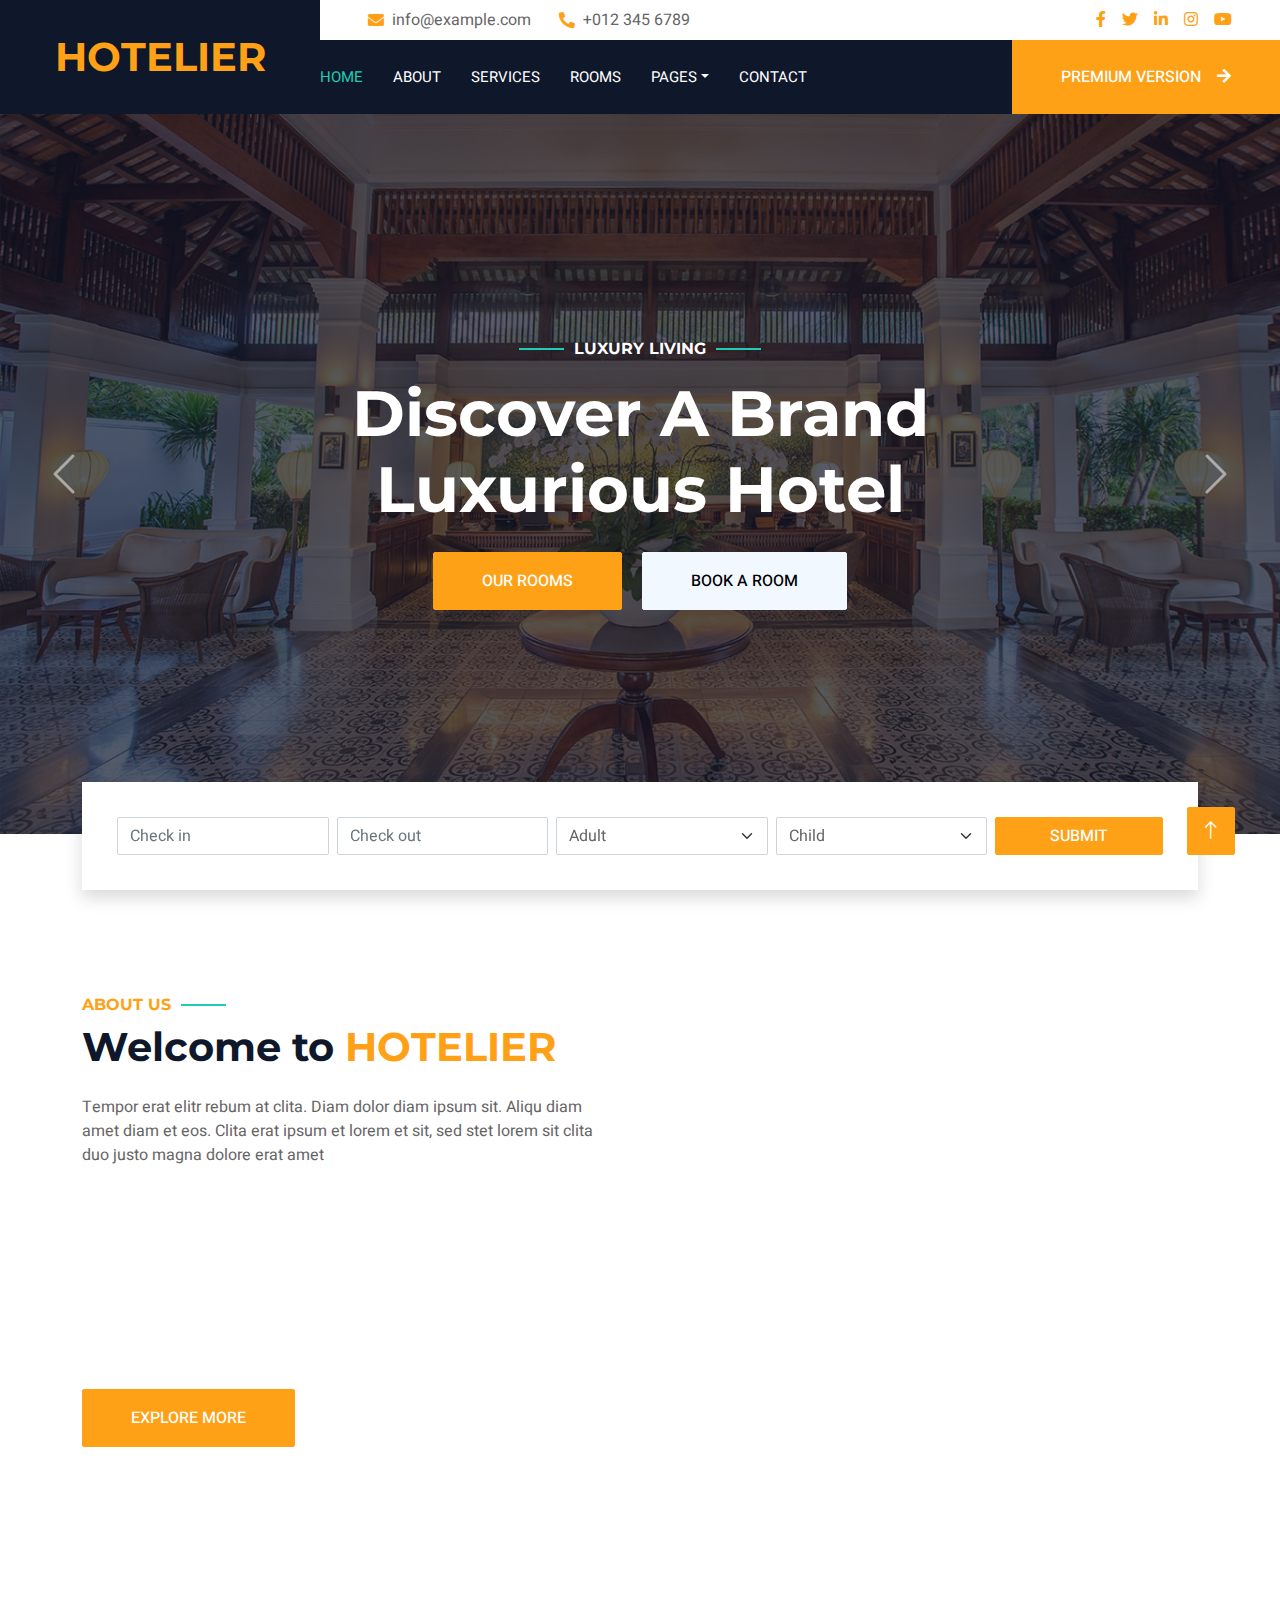
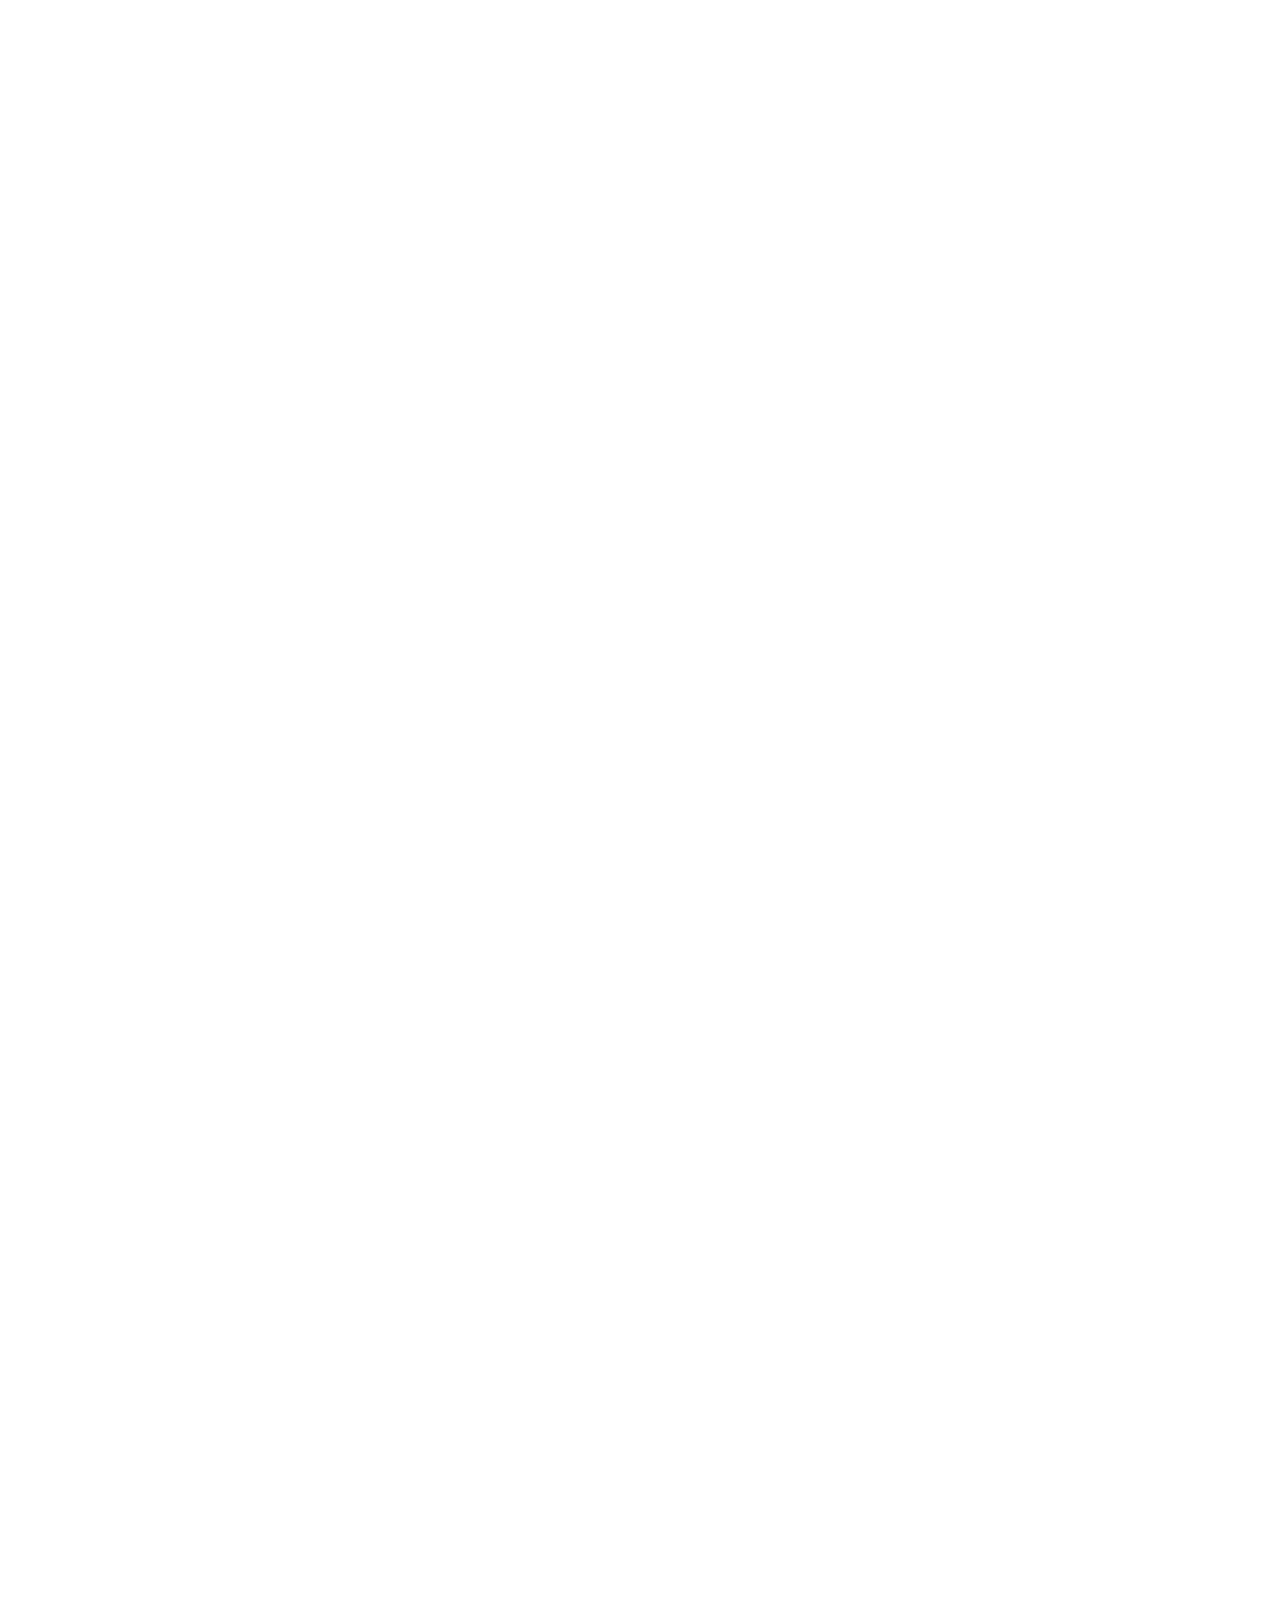
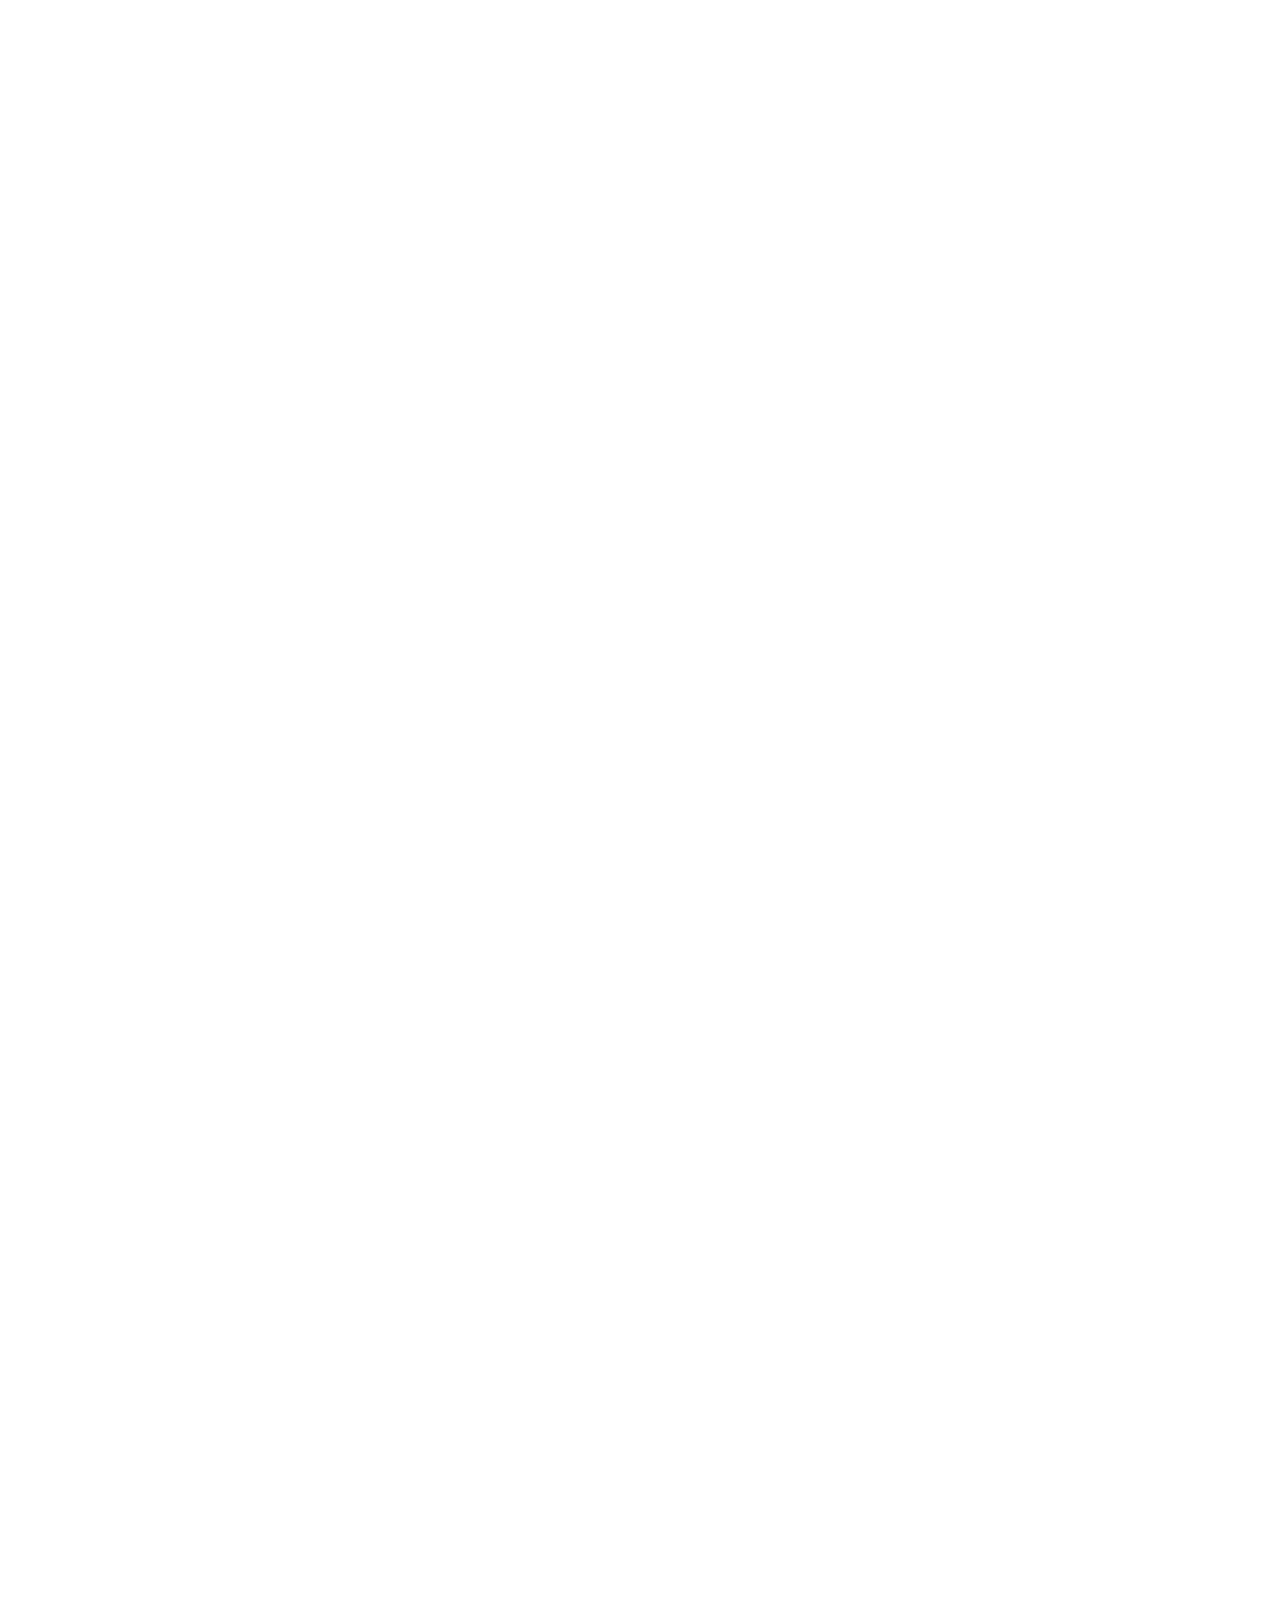
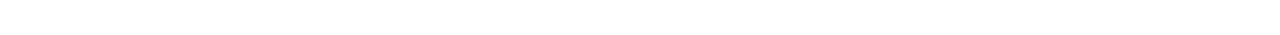
==== index.html @ d0efa6f9 "......" ====
<!DOCTYPE html>
<html lang="en">

<head>
    <meta charset="utf-8">
    <title>Hotelier - Hotel HTML Template</title>
    <meta content="width=device-width, initial-scale=1.0" name="viewport">
    <meta content="" name="keywords">
    <meta content="" name="description">

    <!-- Favicon -->
    <link href="img/favicon.ico" rel="icon">

    <!-- Google Web Fonts -->
    <link rel="preconnect" href="https://fonts.googleapis.com">
    <link rel="preconnect" href="https://fonts.gstatic.com" crossorigin>
    <link href="https://fonts.googleapis.com/css2?family=Heebo:wght@400;500;600;700&family=Montserrat:wght@400;500;600;700&display=swap" rel="stylesheet">  

    <!-- Icon Font Stylesheet -->
    <link href="https://cdnjs.cloudflare.com/ajax/libs/font-awesome/5.10.0/css/all.min.css" rel="stylesheet">
    <link href="https://cdn.jsdelivr.net/npm/bootstrap-icons@1.4.1/font/bootstrap-icons.css" rel="stylesheet">

    <!-- Libraries Stylesheet -->
    <link href="lib/animate/animate.min.css" rel="stylesheet">
    <link href="lib/owlcarousel/assets/owl.carousel.min.css" rel="stylesheet">
    <link href="lib/tempusdominus/css/tempusdominus-bootstrap-4.min.css" rel="stylesheet" />

    <!-- Customized Bootstrap Stylesheet -->
    <link href="css/bootstrap.min.css" rel="stylesheet">

    <!-- Template Stylesheet -->
    <link href="css/style.css" rel="stylesheet">
</head>

<body>
    <div class="container-xxl bg-white p-0">
        <!-- Spinner Start -->
        <div id="spinner" class="show bg-white position-fixed translate-middle w-100 vh-100 top-50 start-50 d-flex align-items-center justify-content-center">
            <div class="spinner-border text-primary" style="width: 3rem; height: 3rem;" role="status">
                <span class="sr-only">Loading...</span>
            </div>
        </div>
        <!-- Spinner End -->

        <!-- Header Start -->
        <div class="container-fluid bg-dark px-0">
            <div class="row gx-0">
                <div class="col-lg-3 bg-dark d-none d-lg-block">
                    <a href="index.html" class="navbar-brand w-100 h-100 m-0 p-0 d-flex align-items-center justify-content-center">
                        <h1 class="m-0 text-primary text-uppercase">Hotelier</h1>
                    </a>
                </div>
                <div class="col-lg-9">
                    <div class="row gx-0 bg-white d-none d-lg-flex">
                        <div class="col-lg-7 px-5 text-start">
                            <div class="h-100 d-inline-flex align-items-center py-2 me-4">
                                <i class="fa fa-envelope text-primary me-2"></i>
                                <p class="mb-0">info@example.com</p>
                            </div>
                            <div class="h-100 d-inline-flex align-items-center py-2">
                                <i class="fa fa-phone-alt text-primary me-2"></i>
                                <p class="mb-0">+012 345 6789</p>
                            </div>
                        </div>
                        <div class="col-lg-5 px-5 text-end">
                            <div class="d-inline-flex align-items-center py-2">
                                <a class="me-3" href=""><i class="fab fa-facebook-f"></i></a>
                                <a class="me-3" href=""><i class="fab fa-twitter"></i></a>
                                <a class="me-3" href=""><i class="fab fa-linkedin-in"></i></a>
                                <a class="me-3" href=""><i class="fab fa-instagram"></i></a>
                                <a class="" href=""><i class="fab fa-youtube"></i></a>
                            </div>
                        </div>
                    </div>
                    <nav class="navbar navbar-expand-lg bg-dark navbar-dark p-3 p-lg-0">
                        <a href="index.html" class="navbar-brand d-block d-lg-none">
                            <h1 class="m-0 text-primary text-uppercase">Hotelier</h1>
                        </a>
                        <button type="button" class="navbar-toggler" data-bs-toggle="collapse" data-bs-target="#navbarCollapse">
                            <span class="navbar-toggler-icon"></span>
                        </button>
                        <div class="collapse navbar-collapse justify-content-between" id="navbarCollapse">
                            <div class="navbar-nav mr-auto py-0">
                                <a href="index.html" class="nav-item nav-link active">Home</a>
                                <a href="about.html" class="nav-item nav-link">About</a>
                                <a href="service.html" class="nav-item nav-link">Services</a>
                                <a href="room.html" class="nav-item nav-link">Rooms</a>
                                <div class="nav-item dropdown">
                                    <a href="#" class="nav-link dropdown-toggle" data-bs-toggle="dropdown">Pages</a>
                                    <div class="dropdown-menu rounded-0 m-0">
                                        <a href="booking.html" class="dropdown-item">Booking</a>
                                        <a href="team.html" class="dropdown-item">Our Team</a>
                                        <a href="testimonial.html" class="dropdown-item">Testimonial</a>
                                    </div>
                                </div>
                                <a href="contact.html" class="nav-item nav-link">Contact</a>
                            </div>
                            <a href="https://htmlcodex.com/hotel-html-template-pro" class="btn btn-primary rounded-0 py-4 px-md-5 d-none d-lg-block">Premium Version<i class="fa fa-arrow-right ms-3"></i></a>
                        </div>
                    </nav>
                </div>
            </div>
        </div>
        <!-- Header End -->


        <!-- Carousel Start -->
        <div class="container-fluid p-0 mb-5">
            <div id="header-carousel" class="carousel slide" data-bs-ride="carousel">
                <div class="carousel-inner">
                    <div class="carousel-item active">
                        <img class="w-100" src="img/carousel-1.jpg" alt="Image">
                        <div class="carousel-caption d-flex flex-column align-items-center justify-content-center">
                            <div class="p-3" style="max-width: 700px;">
                                <h6 class="section-title text-white text-uppercase mb-3 animated slideInDown">Luxury Living</h6>
                                <h1 class="display-3 text-white mb-4 animated slideInDown">Discover A Brand Luxurious Hotel</h1>
                                <a href="" class="btn btn-primary py-md-3 px-md-5 me-3 animated slideInLeft">Our Rooms</a>
                                <a href="" class="btn btn-light py-md-3 px-md-5 animated slideInRight">Book A Room</a>
                            </div>
                        </div>
                    </div>
                    <div class="carousel-item">
                        <img class="w-100" src="img/carousel-2.jpg" alt="Image">
                        <div class="carousel-caption d-flex flex-column align-items-center justify-content-center">
                            <div class="p-3" style="max-width: 700px;">
                                <h6 class="section-title text-white text-uppercase mb-3 animated slideInDown">Luxury Living</h6>
                                <h1 class="display-3 text-white mb-4 animated slideInDown">Discover A Brand Luxurious Hotel</h1>
                                <a href="" class="btn btn-primary py-md-3 px-md-5 me-3 animated slideInLeft">Our Rooms</a>
                                <a href="" class="btn btn-light py-md-3 px-md-5 animated slideInRight">Book A Room</a>
                            </div>
                        </div>
                    </div>
                </div>
                <button class="carousel-control-prev" type="button" data-bs-target="#header-carousel"
                    data-bs-slide="prev">
                    <span class="carousel-control-prev-icon" aria-hidden="true"></span>
                    <span class="visually-hidden">Previous</span>
                </button>
                <button class="carousel-control-next" type="button" data-bs-target="#header-carousel"
                    data-bs-slide="next">
                    <span class="carousel-control-next-icon" aria-hidden="true"></span>
                    <span class="visually-hidden">Next</span>
                </button>
            </div>
        </div>
        <!-- Carousel End -->


        <!-- Booking Start -->
        <div class="container-fluid booking pb-5 wow fadeIn" data-wow-delay="0.1s">
            <div class="container">
                <div class="bg-white shadow" style="padding: 35px;">
                    <div class="row g-2">
                        <div class="col-md-10">
                            <div class="row g-2">
                                <div class="col-md-3">
                                    <div class="date" id="date1" data-target-input="nearest">
                                        <input type="text" class="form-control datetimepicker-input"
                                            placeholder="Check in" data-target="#date1" data-toggle="datetimepicker" />
                                    </div>
                                </div>
                                <div class="col-md-3">
                                    <div class="date" id="date2" data-target-input="nearest">
                                        <input type="text" class="form-control datetimepicker-input" placeholder="Check out" data-target="#date2" data-toggle="datetimepicker"/>
                                    </div>
                                </div>
                                <div class="col-md-3">
                                    <select class="form-select">
                                        <option selected>Adult</option>
                                        <option value="1">Adult 1</option>
                                        <option value="2">Adult 2</option>
                                        <option value="3">Adult 3</option>
                                    </select>
                                </div>
                                <div class="col-md-3">
                                    <select class="form-select">
                                        <option selected>Child</option>
                                        <option value="1">Child 1</option>
                                        <option value="2">Child 2</option>
                                        <option value="3">Child 3</option>
                                    </select>
                                </div>
                            </div>
                        </div>
                        <div class="col-md-2">
                            <button class="btn btn-primary w-100">Submit</button>
                        </div>
                    </div>
                </div>
            </div>
        </div>
        <!-- Booking End -->


        <!-- About Start -->
        <div class="container-xxl py-5">
            <div class="container">
                <div class="row g-5 align-items-center">
                    <div class="col-lg-6">
                        <h6 class="section-title text-start text-primary text-uppercase">About Us</h6>
                        <h1 class="mb-4">Welcome to <span class="text-primary text-uppercase">Hotelier</span></h1>
                        <p class="mb-4">Tempor erat elitr rebum at clita. Diam dolor diam ipsum sit. Aliqu diam amet diam et eos. Clita erat ipsum et lorem et sit, sed stet lorem sit clita duo justo magna dolore erat amet</p>
                        <div class="row g-3 pb-4">
                            <div class="col-sm-4 wow fadeIn" data-wow-delay="0.1s">
                                <div class="border rounded p-1">
                                    <div class="border rounded text-center p-4">
                                        <i class="fa fa-hotel fa-2x text-primary mb-2"></i>
                                        <h2 class="mb-1" data-toggle="counter-up">1234</h2>
                                        <p class="mb-0">Rooms</p>
                                    </div>
                                </div>
                            </div>
                            <div class="col-sm-4 wow fadeIn" data-wow-delay="0.3s">
                                <div class="border rounded p-1">
                                    <div class="border rounded text-center p-4">
                                        <i class="fa fa-users-cog fa-2x text-primary mb-2"></i>
                                        <h2 class="mb-1" data-toggle="counter-up">1234</h2>
                                        <p class="mb-0">Staffs</p>
                                    </div>
                                </div>
                            </div>
                            <div class="col-sm-4 wow fadeIn" data-wow-delay="0.5s">
                                <div class="border rounded p-1">
                                    <div class="border rounded text-center p-4">
                                        <i class="fa fa-users fa-2x text-primary mb-2"></i>
                                        <h2 class="mb-1" data-toggle="counter-up">1234</h2>
                                        <p class="mb-0">Clients</p>
                                    </div>
                                </div>
                            </div>
                        </div>
                        <a class="btn btn-primary py-3 px-5 mt-2" href="">Explore More</a>
                    </div>
                    <div class="col-lg-6">
                        <div class="row g-3">
                            <div class="col-6 text-end">
                                <img class="img-fluid rounded w-75 wow zoomIn" data-wow-delay="0.1s" src="img/about-1.jpg" style="margin-top: 25%;">
                            </div>
                            <div class="col-6 text-start">
                                <img class="img-fluid rounded w-100 wow zoomIn" data-wow-delay="0.3s" src="img/about-2.jpg">
                            </div>
                            <div class="col-6 text-end">
                                <img class="img-fluid rounded w-50 wow zoomIn" data-wow-delay="0.5s" src="img/about-3.jpg">
                            </div>
                            <div class="col-6 text-start">
                                <img class="img-fluid rounded w-75 wow zoomIn" data-wow-delay="0.7s" src="img/about-4.jpg">
                            </div>
                        </div>
                    </div>
                </div>
            </div>
        </div>
        <!-- About End -->


        <!-- Room Start -->
        <div class="container-xxl py-5">
            <div class="container">
                <div class="text-center wow fadeInUp" data-wow-delay="0.1s">
                    <h6 class="section-title text-center text-primary text-uppercase">Our Rooms</h6>
                    <h1 class="mb-5">Explore Our <span class="text-primary text-uppercase">Rooms</span></h1>
                </div>
                <div class="row g-4">
                    <div class="col-lg-4 col-md-6 wow fadeInUp" data-wow-delay="0.1s">
                        <div class="room-item shadow rounded overflow-hidden">
                            <div class="position-relative">
                                <img class="img-fluid" src="img/room-1.jpg" alt="">
                                <small class="position-absolute start-0 top-100 translate-middle-y bg-primary text-white rounded py-1 px-3 ms-4">$100/Night</small>
                            </div>
                            <div class="p-4 mt-2">
                                <div class="d-flex justify-content-between mb-3">
                                    <h5 class="mb-0">Junior Suite</h5>
                                    <div class="ps-2">
                                        <small class="fa fa-star text-primary"></small>
                                        <small class="fa fa-star text-primary"></small>
                                        <small class="fa fa-star text-primary"></small>
                                        <small class="fa fa-star text-primary"></small>
                                        <small class="fa fa-star text-primary"></small>
                                    </div>
                                </div>
                                <div class="d-flex mb-3">
                                    <small class="border-end me-3 pe-3"><i class="fa fa-bed text-primary me-2"></i>3 Bed</small>
                                    <small class="border-end me-3 pe-3"><i class="fa fa-bath text-primary me-2"></i>2 Bath</small>
                                    <small><i class="fa fa-wifi text-primary me-2"></i>Wifi</small>
                                </div>
                                <p class="text-body mb-3">Erat ipsum justo amet duo et elitr dolor, est duo duo eos lorem sed diam stet diam sed stet lorem.</p>
                                <div class="d-flex justify-content-between">
                                    <a class="btn btn-sm btn-primary rounded py-2 px-4" href="">View Detail</a>
                                    <a class="btn btn-sm btn-dark rounded py-2 px-4" href="">Book Now</a>
                                </div>
                            </div>
                        </div>
                    </div>
                    <div class="col-lg-4 col-md-6 wow fadeInUp" data-wow-delay="0.3s">
                        <div class="room-item shadow rounded overflow-hidden">
                            <div class="position-relative">
                                <img class="img-fluid" src="img/room-2.jpg" alt="">
                                <small class="position-absolute start-0 top-100 translate-middle-y bg-primary text-white rounded py-1 px-3 ms-4">$100/Night</small>
                            </div>
                            <div class="p-4 mt-2">
                                <div class="d-flex justify-content-between mb-3">
                                    <h5 class="mb-0">Executive Suite</h5>
                                    <div class="ps-2">
                                        <small class="fa fa-star text-primary"></small>
                                        <small class="fa fa-star text-primary"></small>
                                        <small class="fa fa-star text-primary"></small>
                                        <small class="fa fa-star text-primary"></small>
                                        <small class="fa fa-star text-primary"></small>
                                    </div>
                                </div>
                                <div class="d-flex mb-3">
                                    <small class="border-end me-3 pe-3"><i class="fa fa-bed text-primary me-2"></i>3 Bed</small>
                                    <small class="border-end me-3 pe-3"><i class="fa fa-bath text-primary me-2"></i>2 Bath</small>
                                    <small><i class="fa fa-wifi text-primary me-2"></i>Wifi</small>
                                </div>
                                <p class="text-body mb-3">Erat ipsum justo amet duo et elitr dolor, est duo duo eos lorem sed diam stet diam sed stet lorem.</p>
                                <div class="d-flex justify-content-between">
                                    <a class="btn btn-sm btn-primary rounded py-2 px-4" href="">View Detail</a>
                                    <a class="btn btn-sm btn-dark rounded py-2 px-4" href="">Book Now</a>
                                </div>
                            </div>
                        </div>
                    </div>
                    <div class="col-lg-4 col-md-6 wow fadeInUp" data-wow-delay="0.6s">
                        <div class="room-item shadow rounded overflow-hidden">
                            <div class="position-relative">
                                <img class="img-fluid" src="img/room-3.jpg" alt="">
                                <small class="position-absolute start-0 top-100 translate-middle-y bg-primary text-white rounded py-1 px-3 ms-4">$100/Night</small>
                            </div>
                            <div class="p-4 mt-2">
                                <div class="d-flex justify-content-between mb-3">
                                    <h5 class="mb-0">Super Deluxe</h5>
                                    <div class="ps-2">
                                        <small class="fa fa-star text-primary"></small>
                                        <small class="fa fa-star text-primary"></small>
                                        <small class="fa fa-star text-primary"></small>
                                        <small class="fa fa-star text-primary"></small>
                                        <small class="fa fa-star text-primary"></small>
                                    </div>
                                </div>
                                <div class="d-flex mb-3">
                                    <small class="border-end me-3 pe-3"><i class="fa fa-bed text-primary me-2"></i>3 Bed</small>
                                    <small class="border-end me-3 pe-3"><i class="fa fa-bath text-primary me-2"></i>2 Bath</small>
                                    <small><i class="fa fa-wifi text-primary me-2"></i>Wifi</small>
                                </div>
                                <p class="text-body mb-3">Erat ipsum justo amet duo et elitr dolor, est duo duo eos lorem sed diam stet diam sed stet lorem.</p>
                                <div class="d-flex justify-content-between">
                                    <a class="btn btn-sm btn-primary rounded py-2 px-4" href="">View Detail</a>
                                    <a class="btn btn-sm btn-dark rounded py-2 px-4" href="">Book Now</a>
                                </div>
                            </div>
                        </div>
                    </div>
                </div>
            </div>
        </div>
        <!-- Room End -->



        <!-- Service Start -->
        <div class="container-xxl py-5">
            <div class="container">
                <div class="text-center wow fadeInUp" data-wow-delay="0.1s">
                    <h6 class="section-title text-center text-primary text-uppercase">Our Services</h6>
                    <h1 class="mb-5">Explore Our <span class="text-primary text-uppercase">Services</span></h1>
                </div>
                <div class="row g-4">
                    <div class="col-lg-4 col-md-6 wow fadeInUp" data-wow-delay="0.1s">
                        <a class="service-item rounded" href="">
                            <div class="service-icon bg-transparent border rounded p-1">
                                <div class="w-100 h-100 border rounded d-flex align-items-center justify-content-center">
                                    <i class="fa fa-hotel fa-2x text-primary"></i>
                                </div>
                            </div>
                            <h5 class="mb-3">Rooms & Appartment</h5>
                            <p class="text-body mb-0">Erat ipsum justo amet duo et elitr dolor, est duo duo eos lorem sed diam stet diam sed stet lorem.</p>
                        </a>
                    </div>
                    <div class="col-lg-4 col-md-6 wow fadeInUp" data-wow-delay="0.2s">
                        <a class="service-item rounded" href="">
                            <div class="service-icon bg-transparent border rounded p-1">
                                <div class="w-100 h-100 border rounded d-flex align-items-center justify-content-center">
                                    <i class="fa fa-utensils fa-2x text-primary"></i>
                                </div>
                            </div>
                            <h5 class="mb-3">Food & Restaurant</h5>
                            <p class="text-body mb-0">Erat ipsum justo amet duo et elitr dolor, est duo duo eos lorem sed diam stet diam sed stet lorem.</p>
                        </a>
                    </div>
                    <div class="col-lg-4 col-md-6 wow fadeInUp" data-wow-delay="0.3s">
                        <a class="service-item rounded" href="">
                            <div class="service-icon bg-transparent border rounded p-1">
                                <div class="w-100 h-100 border rounded d-flex align-items-center justify-content-center">
                                    <i class="fa fa-spa fa-2x text-primary"></i>
                                </div>
                            </div>
                            <h5 class="mb-3">Spa & Fitness</h5>
                            <p class="text-body mb-0">Erat ipsum justo amet duo et elitr dolor, est duo duo eos lorem sed diam stet diam sed stet lorem.</p>
                        </a>
                    </div>
                    <div class="col-lg-4 col-md-6 wow fadeInUp" data-wow-delay="0.4s">
                        <a class="service-item rounded" href="">
                            <div class="service-icon bg-transparent border rounded p-1">
                                <div class="w-100 h-100 border rounded d-flex align-items-center justify-content-center">
                                    <i class="fa fa-swimmer fa-2x text-primary"></i>
                                </div>
                            </div>
                            <h5 class="mb-3">Sports & Gaming</h5>
                            <p class="text-body mb-0">Erat ipsum justo amet duo et elitr dolor, est duo duo eos lorem sed diam stet diam sed stet lorem.</p>
                        </a>
                    </div>
                    <div class="col-lg-4 col-md-6 wow fadeInUp" data-wow-delay="0.5s">
                        <a class="service-item rounded" href="">
                            <div class="service-icon bg-transparent border rounded p-1">
                                <div class="w-100 h-100 border rounded d-flex align-items-center justify-content-center">
                                    <i class="fa fa-glass-cheers fa-2x text-primary"></i>
                                </div>
                            </div>
                            <h5 class="mb-3">Event & Party</h5>
                            <p class="text-body mb-0">Erat ipsum justo amet duo et elitr dolor, est duo duo eos lorem sed diam stet diam sed stet lorem.</p>
                        </a>
                    </div>
                    <div class="col-lg-4 col-md-6 wow fadeInUp" data-wow-delay="0.6s">
                        <a class="service-item rounded" href="">
                            <div class="service-icon bg-transparent border rounded p-1">
                                <div class="w-100 h-100 border rounded d-flex align-items-center justify-content-center">
                                    <i class="fa fa-dumbbell fa-2x text-primary"></i>
                                </div>
                            </div>
                            <h5 class="mb-3">GYM & Yoga</h5>
                            <p class="text-body mb-0">Erat ipsum justo amet duo et elitr dolor, est duo duo eos lorem sed diam stet diam sed stet lorem.</p>
                        </a>
                    </div>
                </div>
            </div>
        </div>
        <!-- Service End -->


        <!-- Testimonial Start -->
        <div class="container-xxl testimonial my-5 py-5 bg-dark wow zoomIn" data-wow-delay="0.1s">
            <div class="container">
                <div class="owl-carousel testimonial-carousel py-5">
                    <div class="testimonial-item position-relative bg-white rounded overflow-hidden">
                        <p>Tempor stet labore dolor clita stet diam amet ipsum dolor duo ipsum rebum stet dolor amet diam stet. Est stet ea lorem amet est kasd kasd et erat magna eos</p>
                        <div class="d-flex align-items-center">
                            <img class="img-fluid flex-shrink-0 rounded" src="img/testimonial-1.jpg" style="width: 45px; height: 45px;">
                            <div class="ps-3">
                                <h6 class="fw-bold mb-1">Client Name</h6>
                                <small>Profession</small>
                            </div>
                        </div>
                        <i class="fa fa-quote-right fa-3x text-primary position-absolute end-0 bottom-0 me-4 mb-n1"></i>
                    </div>
                    <div class="testimonial-item position-relative bg-white rounded overflow-hidden">
                        <p>Tempor stet labore dolor clita stet diam amet ipsum dolor duo ipsum rebum stet dolor amet diam stet. Est stet ea lorem amet est kasd kasd et erat magna eos</p>
                        <div class="d-flex align-items-center">
                            <img class="img-fluid flex-shrink-0 rounded" src="img/testimonial-2.jpg" style="width: 45px; height: 45px;">
                            <div class="ps-3">
                                <h6 class="fw-bold mb-1">Client Name</h6>
                                <small>Profession</small>
                            </div>
                        </div>
                        <i class="fa fa-quote-right fa-3x text-primary position-absolute end-0 bottom-0 me-4 mb-n1"></i>
                    </div>
                    <div class="testimonial-item position-relative bg-white rounded overflow-hidden">
                        <p>Tempor stet labore dolor clita stet diam amet ipsum dolor duo ipsum rebum stet dolor amet diam stet. Est stet ea lorem amet est kasd kasd et erat magna eos</p>
                        <div class="d-flex align-items-center">
                            <img class="img-fluid flex-shrink-0 rounded" src="img/testimonial-3.jpg" style="width: 45px; height: 45px;">
                            <div class="ps-3">
                                <h6 class="fw-bold mb-1">Client Name</h6>
                                <small>Profession</small>
                            </div>
                        </div>
                        <i class="fa fa-quote-right fa-3x text-primary position-absolute end-0 bottom-0 me-4 mb-n1"></i>
                    </div>
                </div>
            </div>
        </div>
        <!-- Testimonial End -->


        <!-- Team Start -->
        <div class="container-xxl py-5">
            <div class="container">
                <div class="text-center wow fadeInUp" data-wow-delay="0.1s">
                    <h6 class="section-title text-center text-primary text-uppercase">Our Team</h6>
                    <h1 class="mb-5">Explore Our <span class="text-primary text-uppercase">Staffs</span></h1>
                </div>
                <div class="row g-4">
                    <div class="col-lg-3 col-md-6 wow fadeInUp" data-wow-delay="0.1s">
                        <div class="rounded shadow overflow-hidden">
                            <div class="position-relative">
                                <img class="img-fluid" src="img/team-1.jpg" alt="">
                                <div class="position-absolute start-50 top-100 translate-middle d-flex align-items-center">
                                    <a class="btn btn-square btn-primary mx-1" href=""><i class="fab fa-facebook-f"></i></a>
                                    <a class="btn btn-square btn-primary mx-1" href=""><i class="fab fa-twitter"></i></a>
                                    <a class="btn btn-square btn-primary mx-1" href=""><i class="fab fa-instagram"></i></a>
                                </div>
                            </div>
                            <div class="text-center p-4 mt-3">
                                <h5 class="fw-bold mb-0">Full Name</h5>
                                <small>Designation</small>
                            </div>
                        </div>
                    </div>
                    <div class="col-lg-3 col-md-6 wow fadeInUp" data-wow-delay="0.3s">
                        <div class="rounded shadow overflow-hidden">
                            <div class="position-relative">
                                <img class="img-fluid" src="img/team-2.jpg" alt="">
                                <div class="position-absolute start-50 top-100 translate-middle d-flex align-items-center">
                                    <a class="btn btn-square btn-primary mx-1" href=""><i class="fab fa-facebook-f"></i></a>
                                    <a class="btn btn-square btn-primary mx-1" href=""><i class="fab fa-twitter"></i></a>
                                    <a class="btn btn-square btn-primary mx-1" href=""><i class="fab fa-instagram"></i></a>
                                </div>
                            </div>
                            <div class="text-center p-4 mt-3">
                                <h5 class="fw-bold mb-0">Full Name</h5>
                                <small>Designation</small>
                            </div>
                        </div>
                    </div>
                    <div class="col-lg-3 col-md-6 wow fadeInUp" data-wow-delay="0.5s">
                        <div class="rounded shadow overflow-hidden">
                            <div class="position-relative">
                                <img class="img-fluid" src="img/team-3.jpg" alt="">
                                <div class="position-absolute start-50 top-100 translate-middle d-flex align-items-center">
                                    <a class="btn btn-square btn-primary mx-1" href=""><i class="fab fa-facebook-f"></i></a>
                                    <a class="btn btn-square btn-primary mx-1" href=""><i class="fab fa-twitter"></i></a>
                                    <a class="btn btn-square btn-primary mx-1" href=""><i class="fab fa-instagram"></i></a>
                                </div>
                            </div>
                            <div class="text-center p-4 mt-3">
                                <h5 class="fw-bold mb-0">Full Name</h5>
                                <small>Designation</small>
                            </div>
                        </div>
                    </div>
                    <div class="col-lg-3 col-md-6 wow fadeInUp" data-wow-delay="0.7s">
                        <div class="rounded shadow overflow-hidden">
                            <div class="position-relative">
                                <img class="img-fluid" src="img/team-4.jpg" alt="">
                                <div class="position-absolute start-50 top-100 translate-middle d-flex align-items-center">
                                    <a class="btn btn-square btn-primary mx-1" href=""><i class="fab fa-facebook-f"></i></a>
                                    <a class="btn btn-square btn-primary mx-1" href=""><i class="fab fa-twitter"></i></a>
                                    <a class="btn btn-square btn-primary mx-1" href=""><i class="fab fa-instagram"></i></a>
                                </div>
                            </div>
                            <div class="text-center p-4 mt-3">
                                <h5 class="fw-bold mb-0">Full Name</h5>
                                <small>Designation</small>
                            </div>
                        </div>
                    </div>
                </div>
            </div>
        </div>
        <!-- Team End -->


        <!-- Newsletter Start -->
        <div class="container newsletter mt-5 wow fadeIn" data-wow-delay="0.1s">
            <div class="row justify-content-center">
                <div class="col-lg-10 border rounded p-1">
                    <div class="border rounded text-center p-1">
                        <div class="bg-white rounded text-center p-5">
                            <h4 class="mb-4">Subscribe Our <span class="text-primary text-uppercase">Newsletter</span></h4>
                            <div class="position-relative mx-auto" style="max-width: 400px;">
                                <input class="form-control w-100 py-3 ps-4 pe-5" type="text" placeholder="Enter your email">
                                <button type="button" class="btn btn-primary py-2 px-3 position-absolute top-0 end-0 mt-2 me-2">Submit</button>
                            </div>
                        </div>
                    </div>
                </div>
            </div>
        </div>
        <!-- Newsletter Start -->
        

        <!-- Footer Start -->
        <div class="container-fluid bg-dark text-light footer wow fadeIn" data-wow-delay="0.1s">
            <div class="container pb-5">
                <div class="row g-5">
                    <div class="col-md-6 col-lg-4">
                        <div class="bg-primary rounded p-4">
                            <a href="index.html"><h1 class="text-white text-uppercase mb-3">Hotelier</h1></a>
                            <p class="text-white mb-0">
								Download <a class="text-dark fw-medium" href="https://htmlcodex.com/hotel-html-template-pro">Hotelier – Premium Version</a>, build a professional website for your hotel business and grab the attention of new visitors upon your site’s launch.
							</p>
                        </div>
                    </div>
                    <div class="col-md-6 col-lg-3">
                        <h6 class="section-title text-start text-primary text-uppercase mb-4">Contact</h6>
                        <p class="mb-2"><i class="fa fa-map-marker-alt me-3"></i>123 Street, New York, USA</p>
                        <p class="mb-2"><i class="fa fa-phone-alt me-3"></i>+012 345 67890</p>
                        <p class="mb-2"><i class="fa fa-envelope me-3"></i>info@example.com</p>
                        <div class="d-flex pt-2">
                            <a class="btn btn-outline-light btn-social" href=""><i class="fab fa-twitter"></i></a>
                            <a class="btn btn-outline-light btn-social" href=""><i class="fab fa-facebook-f"></i></a>
                            <a class="btn btn-outline-light btn-social" href=""><i class="fab fa-youtube"></i></a>
                            <a class="btn btn-outline-light btn-social" href=""><i class="fab fa-linkedin-in"></i></a>
                        </div>
                    </div>
                    <div class="col-lg-5 col-md-12">
                        <div class="row gy-5 g-4">
                            <div class="col-md-6">
                                <h6 class="section-title text-start text-primary text-uppercase mb-4">Company</h6>
                                <a class="btn btn-link" href="">About Us</a>
                                <a class="btn btn-link" href="">Contact Us</a>
                                <a class="btn btn-link" href="">Privacy Policy</a>
                                <a class="btn btn-link" href="">Terms & Condition</a>
                                <a class="btn btn-link" href="">Support</a>
                            </div>
                            <div class="col-md-6">
                                <h6 class="section-title text-start text-primary text-uppercase mb-4">Services</h6>
                                <a class="btn btn-link" href="">Food & Restaurant</a>
                                <a class="btn btn-link" href="">Spa & Fitness</a>
                                <a class="btn btn-link" href="">Sports & Gaming</a>
                                <a class="btn btn-link" href="">Event & Party</a>
                                <a class="btn btn-link" href="">GYM & Yoga</a>
                            </div>
                        </div>
                    </div>
                </div>
            </div>
            <div class="container">
                <div class="copyright">
                    <div class="row">
                        <div class="col-md-6 text-center text-md-start mb-3 mb-md-0">
                            &copy; <a class="border-bottom" href="#">Your Site Name</a>, All Right Reserved. 
							
							<!--/*** This template is free as long as you keep the footer author’s credit link/attribution link/backlink. If you'd like to use the template without the footer author’s credit link/attribution link/backlink, you can purchase the Credit Removal License from "https://htmlcodex.com/credit-removal". Thank you for your support. ***/-->
							Designed By <a class="border-bottom" href="https://htmlcodex.com">HTML Codex</a>
                        </div>
                        <div class="col-md-6 text-center text-md-end">
                            <div class="footer-menu">
                                <a href="">Home</a>
                                <a href="">Cookies</a>
                                <a href="">Help</a>
                                <a href="">FQAs</a>
                            </div>
                        </div>
                    </div>
                </div>
            </div>
        </div>
        <!-- Footer End -->


        <!-- Back to Top -->
        <a href="#" class="btn btn-lg btn-primary btn-lg-square back-to-top"><i class="bi bi-arrow-up"></i></a>
    </div>

    <!-- JavaScript Libraries -->
    <script src="https://code.jquery.com/jquery-3.4.1.min.js"></script>
    <script src="https://cdn.jsdelivr.net/npm/bootstrap@5.0.0/dist/js/bootstrap.bundle.min.js"></script>
    <script src="lib/wow/wow.min.js"></script>
    <script src="lib/easing/easing.min.js"></script>
    <script src="lib/waypoints/waypoints.min.js"></script>
    <script src="lib/counterup/counterup.min.js"></script>
    <script src="lib/owlcarousel/owl.carousel.min.js"></script>
    <script src="lib/tempusdominus/js/moment.min.js"></script>
    <script src="lib/tempusdominus/js/moment-timezone.min.js"></script>
    <script src="lib/tempusdominus/js/tempusdominus-bootstrap-4.min.js"></script>

    <!-- Template Javascript -->
    <script src="js/main.js"></script>
</body>

</html>
---- css/style.css ----
/********** Template CSS **********/
:root {
    --primary: #1fccb5;
    --light: #F1F8FF;
    --dark: #0F172B;
}

.fw-medium {
    font-weight: 500 !important;
}

.fw-semi-bold {
    font-weight: 600 !important;
}

.back-to-top {
    position: fixed;
    display: none;
    right: 45px;
    bottom: 45px;
    z-index: 99;
}


/*** Spinner ***/
#spinner {
    opacity: 0;
    visibility: hidden;
    transition: opacity .5s ease-out, visibility 0s linear .5s;
    z-index: 99999;
}

#spinner.show {
    transition: opacity .5s ease-out, visibility 0s linear 0s;
    visibility: visible;
    opacity: 1;
}


/*** Button ***/
.btn {
    font-weight: 500;
    text-transform: uppercase;
    transition: .5s;
}

.btn.btn-primary,
.btn.btn-secondary {
    color: #FFFFFF;
}

.btn-square {
    width: 38px;
    height: 38px;
}

.btn-sm-square {
    width: 32px;
    height: 32px;
}

.btn-lg-square {
    width: 48px;
    height: 48px;
}

.btn-square,
.btn-sm-square,
.btn-lg-square {
    padding: 0;
    display: flex;
    align-items: center;
    justify-content: center;
    font-weight: normal;
    border-radius: 2px;
}


/*** Navbar ***/
.navbar-dark .navbar-nav .nav-link {
    margin-right: 30px;
    padding: 25px 0;
    color: #FFFFFF;
    font-size: 15px;
    text-transform: uppercase;
    outline: none;
}

.navbar-dark .navbar-nav .nav-link:hover,
.navbar-dark .navbar-nav .nav-link.active {
    color: var(--primary);
}

@media (max-width: 991.98px) {
    .navbar-dark .navbar-nav .nav-link  {
        margin-right: 0;
        padding: 10px 0;
    }
}


/*** Header ***/
.carousel-caption {
    top: 0;
    left: 0;
    right: 0;
    bottom: 0;
    background: rgba(15, 23, 43, .7);
    z-index: 1;
}

.carousel-control-prev,
.carousel-control-next {
    width: 10%;
}

.carousel-control-prev-icon,
.carousel-control-next-icon {
    width: 3rem;
    height: 3rem;
}

@media (max-width: 768px) {
    #header-carousel .carousel-item {
        position: relative;
        min-height: 450px;
    }
    
    #header-carousel .carousel-item img {
        position: absolute;
        width: 100%;
        height: 100%;
        object-fit: cover;
    }
}

.page-header {
    background-position: center center;
    background-repeat: no-repeat;
    background-size: cover;
}

.page-header-inner {
    background: rgba(15, 23, 43, .7);
}

.breadcrumb-item + .breadcrumb-item::before {
    color: var(--light);
}

.booking {
    position: relative;
    margin-top: -100px !important;
    z-index: 1;
}


/*** Section Title ***/
.section-title {
    position: relative;
    display: inline-block;
}

.section-title::before {
    position: absolute;
    content: "";
    width: 45px;
    height: 2px;
    top: 50%;
    left: -55px;
    margin-top: -1px;
    background: var(--primary);
}

.section-title::after {
    position: absolute;
    content: "";
    width: 45px;
    height: 2px;
    top: 50%;
    right: -55px;
    margin-top: -1px;
    background: var(--primary);
}

.section-title.text-start::before,
.section-title.text-end::after {
    display: none;
}


/*** Service ***/
.service-item {
    height: 320px;
    padding: 30px;
    display: flex;
    flex-direction: column;
    justify-content: center;
    text-align: center;
    background: #FFFFFF;
    box-shadow: 0 0 45px rgba(0, 0, 0, .08);
    transition: .5s;
}

.service-item:hover {
    background: var(--primary);
}

.service-item .service-icon {
    margin: 0 auto 30px auto;
    width: 65px;
    height: 65px;
    transition: .5s;
}

.service-item i,
.service-item h5,
.service-item p {
    transition: .5s;
}

.service-item:hover i,
.service-item:hover h5,
.service-item:hover p {
    color: #FFFFFF !important;
}


/*** Youtube Video ***/
.video {
    position: relative;
    height: 100%;
    min-height: 500px;
    background: linear-gradient(rgba(15, 23, 43, .1), rgba(15, 23, 43, .1)), url(../img/video.jpg);
    background-position: center center;
    background-repeat: no-repeat;
    background-size: cover;
}

.video .btn-play {
    position: absolute;
    z-index: 3;
    top: 50%;
    left: 50%;
    transform: translateX(-50%) translateY(-50%);
    box-sizing: content-box;
    display: block;
    width: 32px;
    height: 44px;
    border-radius: 50%;
    border: none;
    outline: none;
    padding: 18px 20px 18px 28px;
}

.video .btn-play:before {
    content: "";
    position: absolute;
    z-index: 0;
    left: 50%;
    top: 50%;
    transform: translateX(-50%) translateY(-50%);
    display: block;
    width: 100px;
    height: 100px;
    background: var(--primary);
    border-radius: 50%;
    animation: pulse-border 1500ms ease-out infinite;
}

.video .btn-play:after {
    content: "";
    position: absolute;
    z-index: 1;
    left: 50%;
    top: 50%;
    transform: translateX(-50%) translateY(-50%);
    display: block;
    width: 100px;
    height: 100px;
    background: var(--primary);
    border-radius: 50%;
    transition: all 200ms;
}

.video .btn-play img {
    position: relative;
    z-index: 3;
    max-width: 100%;
    width: auto;
    height: auto;
}

.video .btn-play span {
    display: block;
    position: relative;
    z-index: 3;
    width: 0;
    height: 0;
    border-left: 32px solid var(--dark);
    border-top: 22px solid transparent;
    border-bottom: 22px solid transparent;
}

@keyframes pulse-border {
    0% {
        transform: translateX(-50%) translateY(-50%) translateZ(0) scale(1);
        opacity: 1;
    }

    100% {
        transform: translateX(-50%) translateY(-50%) translateZ(0) scale(1.5);
        opacity: 0;
    }
}

#videoModal {
    z-index: 99999;
}

#videoModal .modal-dialog {
    position: relative;
    max-width: 800px;
    margin: 60px auto 0 auto;
}

#videoModal .modal-body {
    position: relative;
    padding: 0px;
}

#videoModal .close {
    position: absolute;
    width: 30px;
    height: 30px;
    right: 0px;
    top: -30px;
    z-index: 999;
    font-size: 30px;
    font-weight: normal;
    color: #FFFFFF;
    background: #000000;
    opacity: 1;
}


/*** Testimonial ***/
.testimonial {
    background: linear-gradient(rgba(15, 23, 43, .7), rgba(15, 23, 43, .7)), url(../img/carousel-2.jpg);
    background-position: center center;
    background-repeat: no-repeat;
    background-size: cover;
}

.testimonial-carousel {
    padding-left: 65px;
    padding-right: 65px;
}

.testimonial-carousel .testimonial-item {
    padding: 30px;
}

.testimonial-carousel .owl-nav {
    position: absolute;
    width: 100%;
    height: 40px;
    top: calc(50% - 20px);
    left: 0;
    display: flex;
    justify-content: space-between;
    z-index: 1;
}

.testimonial-carousel .owl-nav .owl-prev,
.testimonial-carousel .owl-nav .owl-next {
    position: relative;
    width: 40px;
    height: 40px;
    display: flex;
    align-items: center;
    justify-content: center;
    color: #FFFFFF;
    background: var(--primary);
    border-radius: 2px;
    font-size: 18px;
    transition: .5s;
}

.testimonial-carousel .owl-nav .owl-prev:hover,
.testimonial-carousel .owl-nav .owl-next:hover {
    color: var(--primary);
    background: #FFFFFF;
}


/*** Team ***/
.team-item,
.team-item .bg-primary,
.team-item .bg-primary i {
    transition: .5s;
}

.team-item:hover {
    border-color: var(--secondary) !important;
}

.team-item:hover .bg-primary {
    background: var(--secondary) !important;
}

.team-item:hover .bg-primary i {
    color: var(--secondary) !important;
}


/*** Footer ***/
.newsletter {
    position: relative;
    z-index: 1;
}

.footer {
    position: relative;
    margin-top: -110px;
    padding-top: 180px;
}

.footer .btn.btn-social {
    margin-right: 5px;
    width: 35px;
    height: 35px;
    display: flex;
    align-items: center;
    justify-content: center;
    color: var(--light);
    border: 1px solid #FFFFFF;
    border-radius: 35px;
    transition: .3s;
}

.footer .btn.btn-social:hover {
    color: var(--primary);
}

.footer .btn.btn-link {
    display: block;
    margin-bottom: 5px;
    padding: 0;
    text-align: left;
    color: #FFFFFF;
    font-size: 15px;
    font-weight: normal;
    text-transform: capitalize;
    transition: .3s;
}

.footer .btn.btn-link::before {
    position: relative;
    content: "\f105";
    font-family: "Font Awesome 5 Free";
    font-weight: 900;
    margin-right: 10px;
}

.footer .btn.btn-link:hover {
    letter-spacing: 1px;
    box-shadow: none;
}

.footer .copyright {
    padding: 25px 0;
    font-size: 15px;
    border-top: 1px solid rgba(256, 256, 256, .1);
}

.footer .copyright a {
    color: var(--light);
}

.footer .footer-menu a {
    margin-right: 15px;
    padding-right: 15px;
    border-right: 1px solid rgba(255, 255, 255, .3);
}

.footer .footer-menu a:last-child {
    margin-right: 0;
    padding-right: 0;
    border-right: none;
}
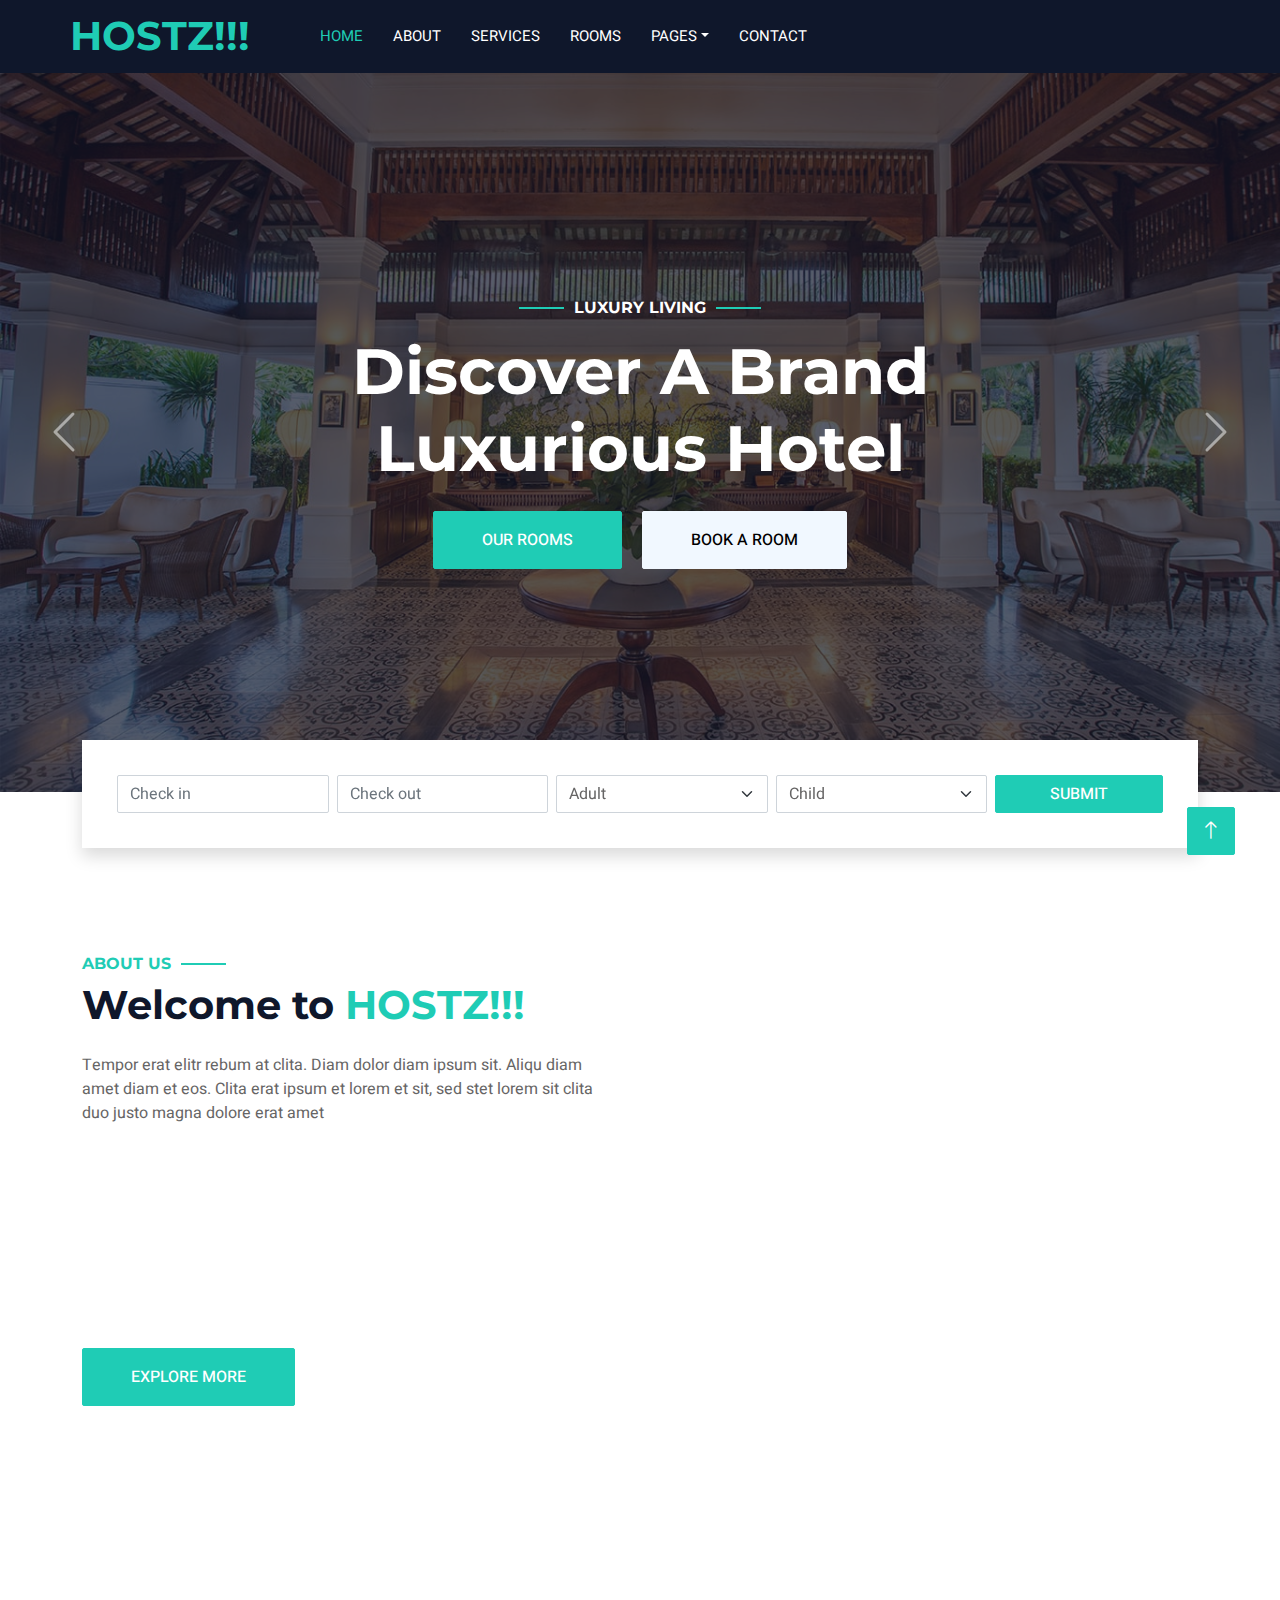
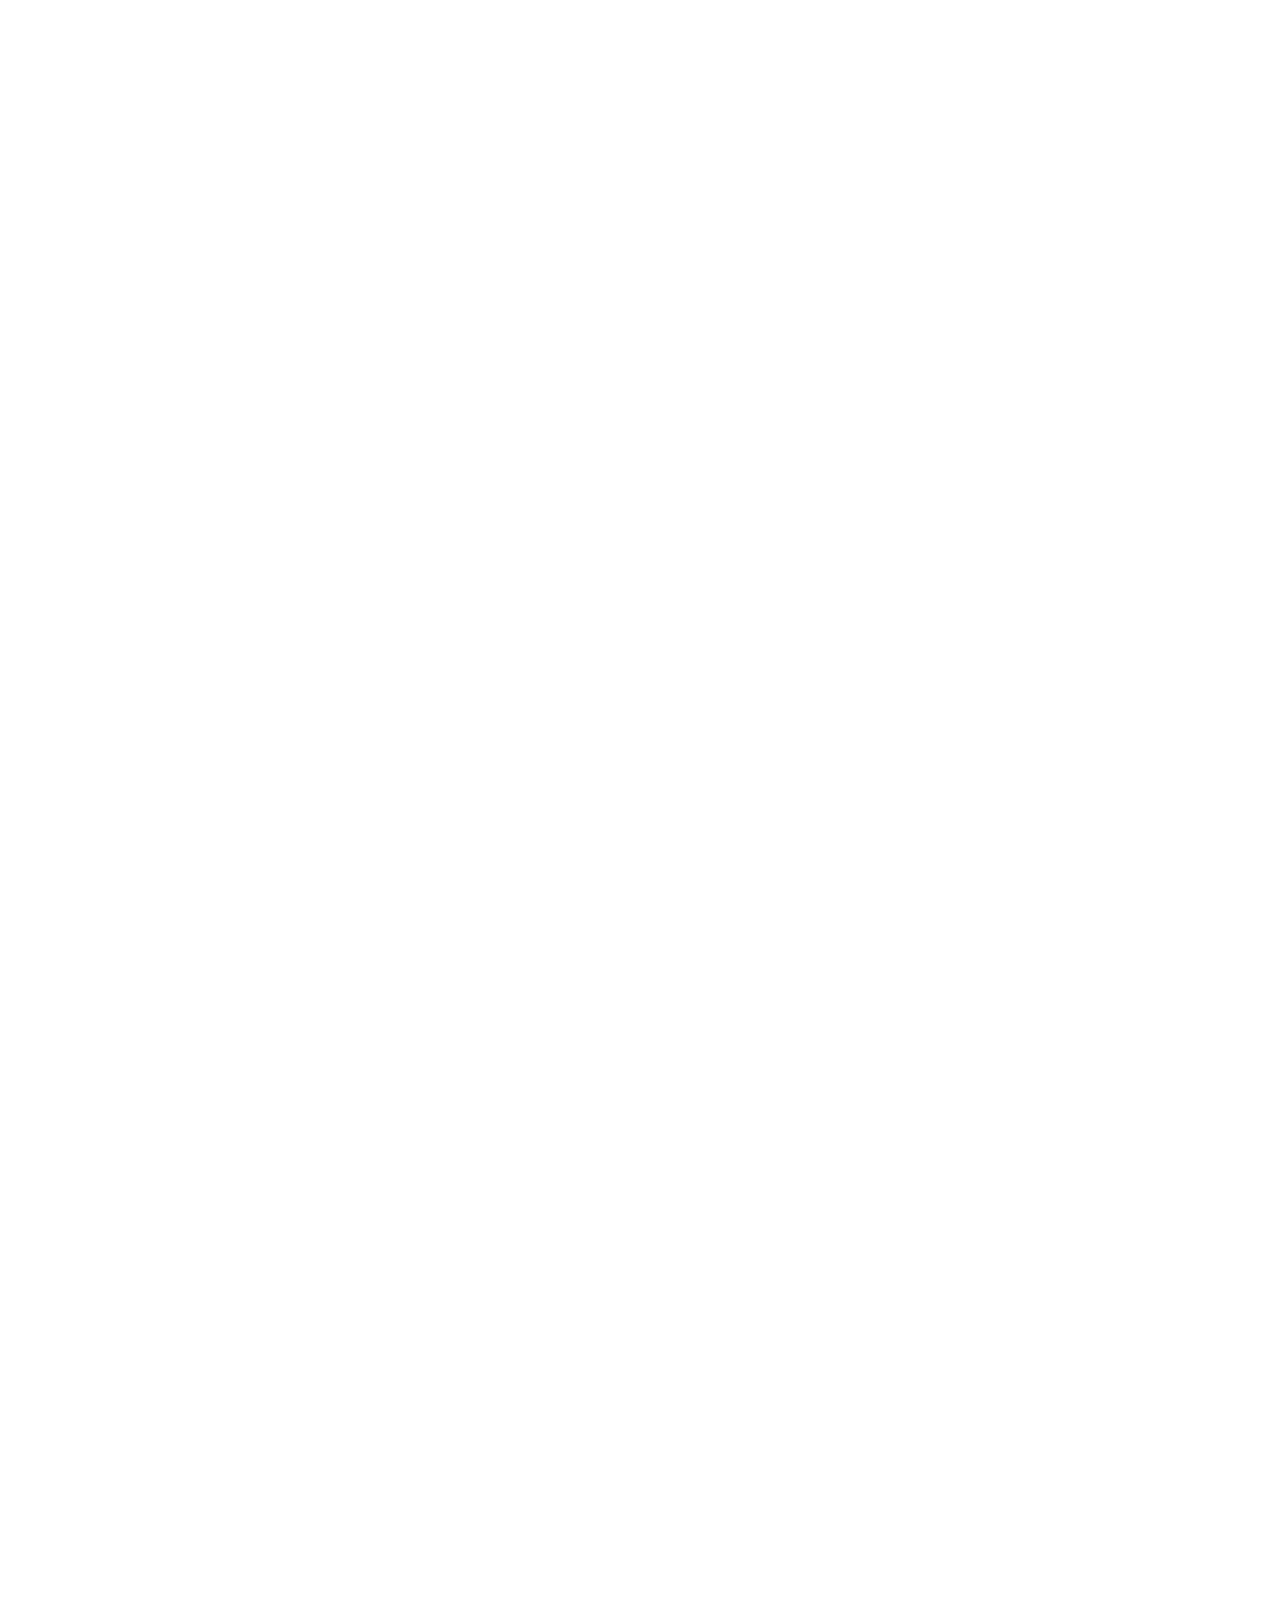
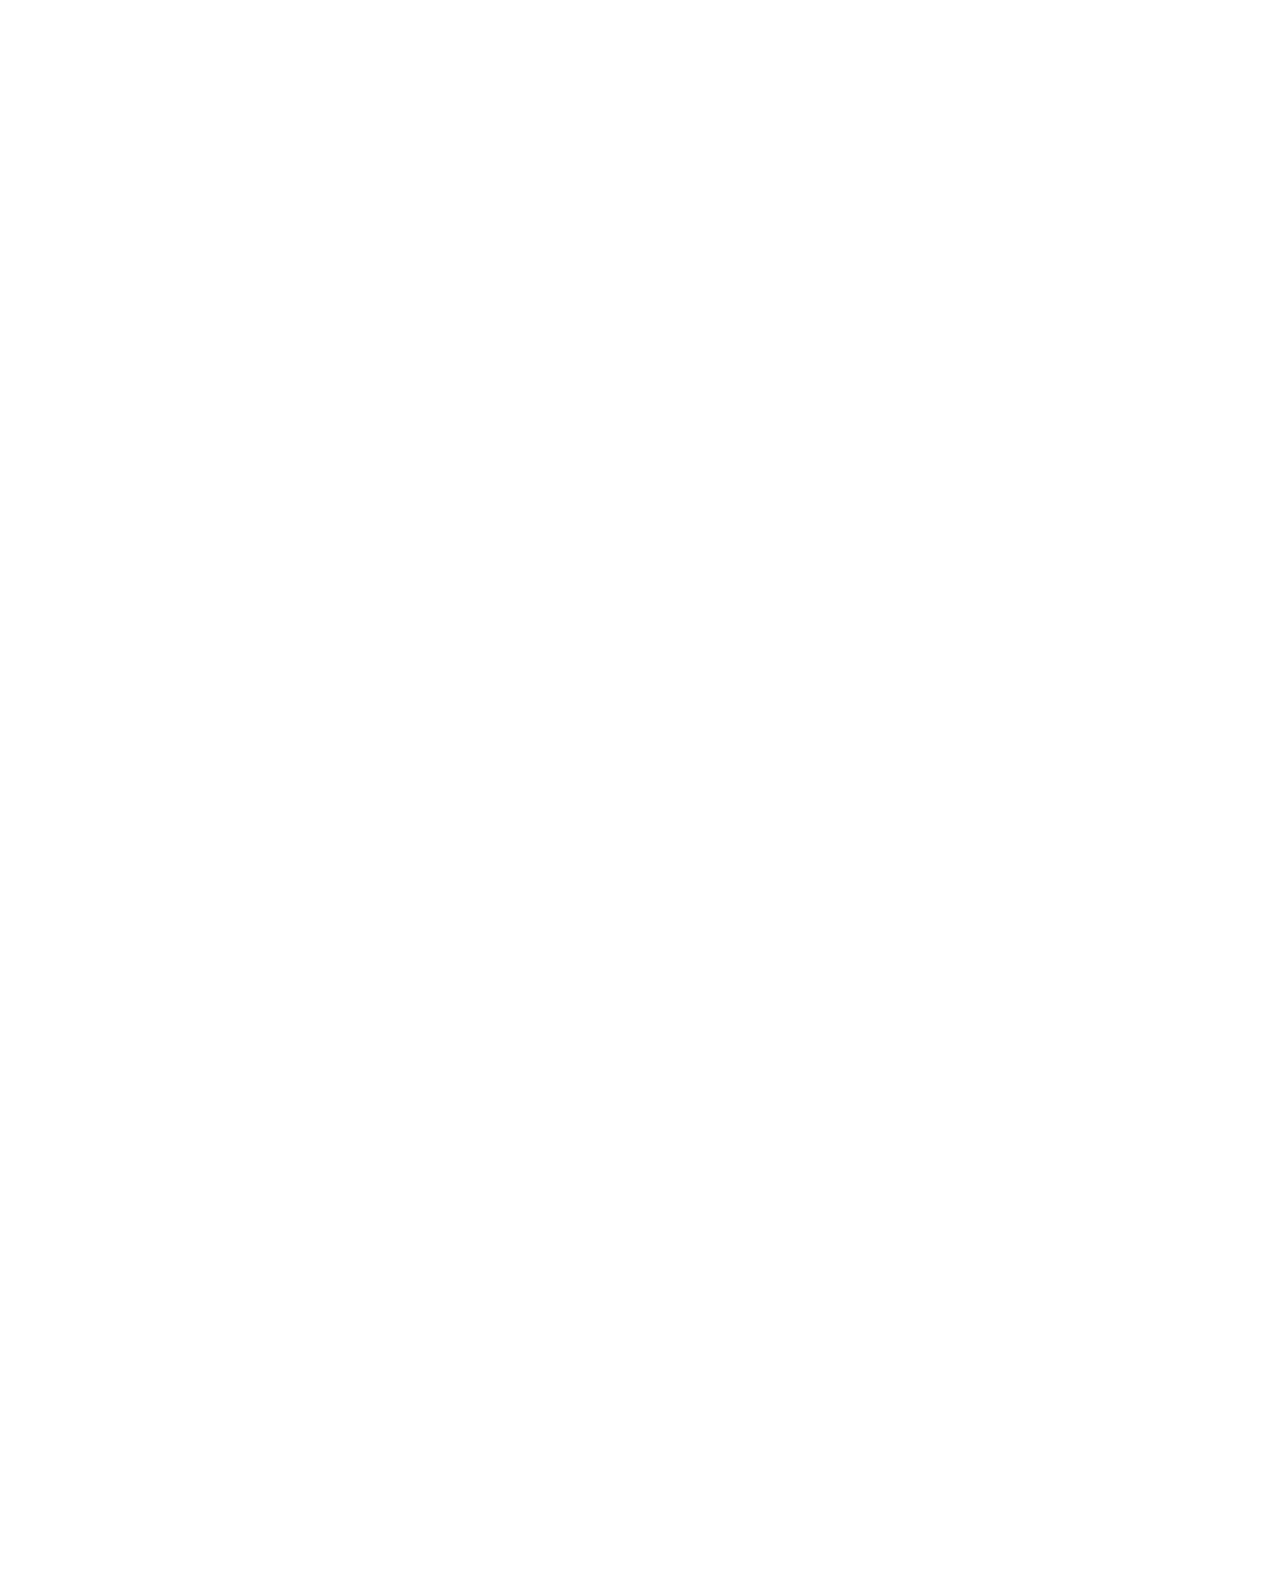
==== commit 8b0c17da: "final commit" ====
--- a/index.html
+++ b/index.html
@@ -3,7 +3,7 @@
 
 <head>
     <meta charset="utf-8">
-    <title>Hotelier - Hotel HTML Template</title>
+    <title>HOSTZ!!! - Hotel HTML Template</title>
     <meta content="width=device-width, initial-scale=1.0" name="viewport">
     <meta content="" name="keywords">
     <meta content="" name="description">
@@ -47,11 +47,11 @@
             <div class="row gx-0">
                 <div class="col-lg-3 bg-dark d-none d-lg-block">
                     <a href="index.html" class="navbar-brand w-100 h-100 m-0 p-0 d-flex align-items-center justify-content-center">
-                        <h1 class="m-0 text-primary text-uppercase">Hotelier</h1>
+                        <h1 class="m-0 text-primary text-uppercase">HOSTZ!!!</h1>
                     </a>
                 </div>
                 <div class="col-lg-9">
-                    <div class="row gx-0 bg-white d-none d-lg-flex">
+                    <!-- <div class="row gx-0 bg-white d-none d-lg-flex">
                         <div class="col-lg-7 px-5 text-start">
                             <div class="h-100 d-inline-flex align-items-center py-2 me-4">
                                 <i class="fa fa-envelope text-primary me-2"></i>
@@ -71,10 +71,10 @@
                                 <a class="" href=""><i class="fab fa-youtube"></i></a>
                             </div>
                         </div>
-                    </div>
+                    </div> -->
                     <nav class="navbar navbar-expand-lg bg-dark navbar-dark p-3 p-lg-0">
                         <a href="index.html" class="navbar-brand d-block d-lg-none">
-                            <h1 class="m-0 text-primary text-uppercase">Hotelier</h1>
+                            <h1 class="m-0 text-primary text-uppercase">HOSTZ!!!</h1>
                         </a>
                         <button type="button" class="navbar-toggler" data-bs-toggle="collapse" data-bs-target="#navbarCollapse">
                             <span class="navbar-toggler-icon"></span>
@@ -95,7 +95,6 @@
                                 </div>
                                 <a href="contact.html" class="nav-item nav-link">Contact</a>
                             </div>
-                            <a href="https://htmlcodex.com/hotel-html-template-pro" class="btn btn-primary rounded-0 py-4 px-md-5 d-none d-lg-block">Premium Version<i class="fa fa-arrow-right ms-3"></i></a>
                         </div>
                     </nav>
                 </div>
@@ -198,7 +197,7 @@
                 <div class="row g-5 align-items-center">
                     <div class="col-lg-6">
                         <h6 class="section-title text-start text-primary text-uppercase">About Us</h6>
-                        <h1 class="mb-4">Welcome to <span class="text-primary text-uppercase">Hotelier</span></h1>
+                        <h1 class="mb-4">Welcome to <span class="text-primary text-uppercase">HOSTZ!!!</span></h1>
                         <p class="mb-4">Tempor erat elitr rebum at clita. Diam dolor diam ipsum sit. Aliqu diam amet diam et eos. Clita erat ipsum et lorem et sit, sed stet lorem sit clita duo justo magna dolore erat amet</p>
                         <div class="row g-3 pb-4">
                             <div class="col-sm-4 wow fadeIn" data-wow-delay="0.1s">
@@ -583,18 +582,13 @@
             <div class="container pb-5">
                 <div class="row g-5">
                     <div class="col-md-6 col-lg-4">
-                        <div class="bg-primary rounded p-4">
-                            <a href="index.html"><h1 class="text-white text-uppercase mb-3">Hotelier</h1></a>
-                            <p class="text-white mb-0">
-								Download <a class="text-dark fw-medium" href="https://htmlcodex.com/hotel-html-template-pro">Hotelier – Premium Version</a>, build a professional website for your hotel business and grab the attention of new visitors upon your site’s launch.
-							</p>
-                        </div>
+                        
                     </div>
                     <div class="col-md-6 col-lg-3">
                         <h6 class="section-title text-start text-primary text-uppercase mb-4">Contact</h6>
                         <p class="mb-2"><i class="fa fa-map-marker-alt me-3"></i>123 Street, New York, USA</p>
                         <p class="mb-2"><i class="fa fa-phone-alt me-3"></i>+012 345 67890</p>
-                        <p class="mb-2"><i class="fa fa-envelope me-3"></i>info@example.com</p>
+                        <p class="mb-2"><i class="fa fa-envelope me-3"></i>123@example.com</p>
                         <div class="d-flex pt-2">
                             <a class="btn btn-outline-light btn-social" href=""><i class="fab fa-twitter"></i></a>
                             <a class="btn btn-outline-light btn-social" href=""><i class="fab fa-facebook-f"></i></a>
@@ -628,10 +622,9 @@
                 <div class="copyright">
                     <div class="row">
                         <div class="col-md-6 text-center text-md-start mb-3 mb-md-0">
-                            &copy; <a class="border-bottom" href="#">Your Site Name</a>, All Right Reserved. 
+                            &copy; <a class="border-bottom" href="#">HOSTZ!!!</a>, All Right Reserved. 
 							
 							<!--/*** This template is free as long as you keep the footer author’s credit link/attribution link/backlink. If you'd like to use the template without the footer author’s credit link/attribution link/backlink, you can purchase the Credit Removal License from "https://htmlcodex.com/credit-removal". Thank you for your support. ***/-->
-							Designed By <a class="border-bottom" href="https://htmlcodex.com">HTML Codex</a>
                         </div>
                         <div class="col-md-6 text-center text-md-end">
                             <div class="footer-menu">
